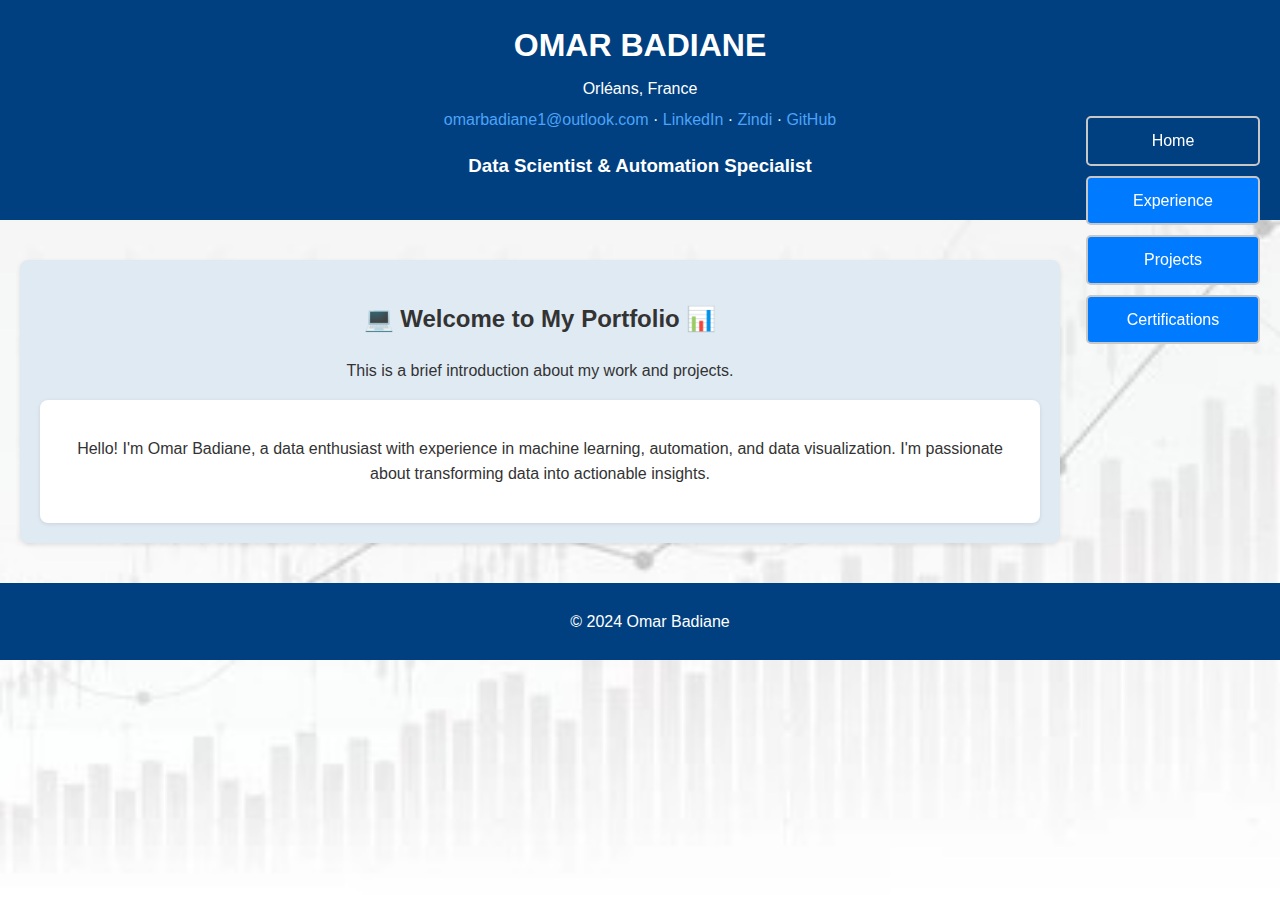
==== index.html @ 169383ca "Initial upload of portfolio files" ====
<!DOCTYPE html>
<html lang="en">
<head>
    <meta charset="UTF-8">
    <meta name="viewport" content="width=device-width, initial-scale=1.0">
    <link rel="stylesheet" href="style.css">
    <title>Omar Badiane's Portfolio</title>
</head>
<body>
    <header>
        <div class="title-section">
            <h1>OMAR BADIANE</h1>
            <p>Orléans, France</p>
            <p>  
                 <a href="mailto:omarbadiane1@outlook.com">omarbadiane1@outlook.com</a> ·
                <a href="https://www.linkedin.com/in/omar-badiane" target="_blank">LinkedIn</a> · 
                <a href="https://zindi.africa/users/SaltigAI" target="_blank">Zindi</a> · 
                <a href="https://github.com/ByNatO/" target="_blank">GitHub</a>
            </p>
        </div>
        <h3>Data Scientist & Automation Specialist</h3>
    </header>
    
    <nav>
        <ul>
            <li><a href="index.html" class="nav-link">Home</a></li>
            <li><a href="experience.html" class="nav-link">Experience</a></li>
            <li><a href="projects.html" class="nav-link">Projects</a></li>
            <li><a href="certifications.html" class="nav-link">Certifications</a></li>
        </ul>
    </nav>

    <main>
        <section class="home-section">
            <h2>💻 Welcome to My Portfolio 📊</h2>
            <p>This is a brief introduction about my work and projects.</p>
            <div class="intro">
                <p>Hello! I'm Omar Badiane, a data enthusiast with experience in machine learning, automation, and data visualization. I'm passionate about transforming data into actionable insights.</p>
            </div>
        </section>
    </main>

    <footer>
        <p>&copy; 2024 Omar Badiane</p>
    </footer>

    <script src="script.js"></script>
</body>
</html>
---- style.css ----
body {
    font-family: 'Poppins', sans-serif;
    line-height: 1.6;
    margin: 0;
    padding: 0;
    background-image: url('data-analysis.jpg');
    background-repeat: no-repeat;
    background-position: center; /* Centers the image */
    background-attachment: fixed; /* Keeps the image fixed when scrolling */
    background-size: auto;
    background-size: cover;
    background-color: #f0f8ff; /* Light blue */
    color: #333;
}

header {
    background-color: #004080; /* Dark blue */
    color: white;
    padding: 20px;
    text-align: center;
}

.title-section {
    margin-bottom: 10px;
}

.title-section h1 {
    margin: 0;
}

.title-section p {
    margin: 5px 0;
}

a {
    color: #4ca3fa; /* Blue link color */
    text-decoration: none;
}

a:hover {
    text-decoration: underline;
}

nav {
    position: fixed;
    right: 20px;
    top: 100px;
}

nav ul {
    list-style-type: none;
    padding: 0;
}

nav li {
    margin: 10px 0;
}

nav a {
    display: inline-block;
    width: 150px;
    background-color: #007bff; /* Button background color */
    color: white; /* Button text color */
    padding: 10px; /* Button padding */
    border: 2px solid rgb(199, 199, 199); /* Button border */
    border-radius: 5px; /* Rounded corners */
    text-align: center; /* Center text */
    text-decoration: none; /* Remove underline */
    transition: background-color 0.3s, transform 0.3s; /* Smooth transitions */
}

nav a:hover {
    background-color: #004080; /* Darker color on hover */
    transform: scale(1.05); /* Slightly enlarge on hover */
}

nav a.active {
    background-color: #004080; /* Dark blue color for the selected button */
    color: white; /* Ensures text color is visible on dark background */
}


main {
    margin-right: 200px; /* Adjusted for fixed nav */
    padding: 20px;
}

.hero-img {
    width: 100%;
    max-width: 600px;
    border-radius: 8px;
    margin-bottom: 20px;
}

.home-section {
    text-align: center;
    margin: 20px 0;
    padding: 20px;
    background-color: #e0eaf3; /* #e9ecef Light background for emphasis */
    border-radius: 8px; /* Rounded corners */
    box-shadow: 0 2px 5px rgba(0, 0, 0, 0.1);
}

.intro {
    background-color: white; /* White background for intro */
    padding: 20px;
    border-radius: 8px;
    box-shadow: 0 1px 4px rgba(0, 0, 0, 0.1);
}

footer {
    text-align: center;
    padding: 10px;
    background-color: #004080; /* Same color as header */
    color: white;
    position: relative;
    bottom: 0;
    width: 100%;
}

.highlight {
    background-color: lightgray; /* Highlight color */
    transition: background-color 0.3s ease; /* Smooth transition for highlights */
}

.card {
    border: 1px solid #ddd;
    padding: 16px;
    margin: 16px 0;
    border-radius: 8px;
    box-shadow: 0 2px 4px rgba(0, 0, 0, 0.1);
}

.certificate-image {
    width: 700px;  /* Set a fixed width */
    height: 500px; /* Set a fixed height */
    object-fit: cover; /* Ensures the image fills the specified dimensions without distortion */
    border-radius: 4px;
    margin-top: 8px;
    box-shadow: 0 2px 4px rgba(0, 0, 0, 0.1);
    
}

.card h3 {
    margin: 8px 0;
}

.credential-link {
    font-weight: bold;
   
}
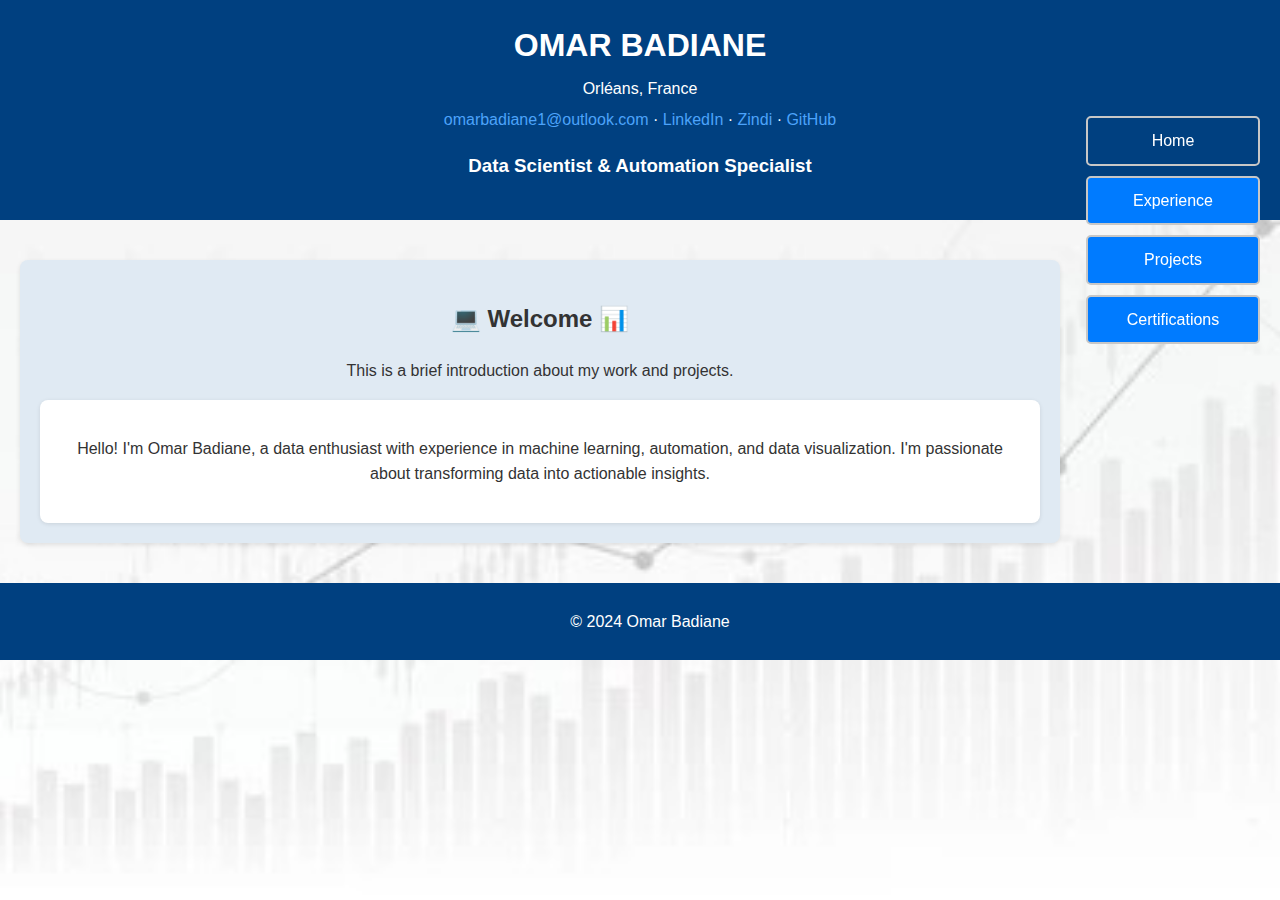
==== commit 06538614: "welcome to index update" ====
--- a/index.html
+++ b/index.html
@@ -32,7 +32,7 @@
 
     <main>
         <section class="home-section">
-            <h2>💻 Welcome to My Portfolio 📊</h2>
+            <h2>💻 Welcome 📊</h2>
             <p>This is a brief introduction about my work and projects.</p>
             <div class="intro">
                 <p>Hello! I'm Omar Badiane, a data enthusiast with experience in machine learning, automation, and data visualization. I'm passionate about transforming data into actionable insights.</p>
--- a/style.css
+++ b/style.css
@@ -149,3 +149,29 @@
     font-weight: bold;
    
 }
+
+
+/* Smaller mobile screens (phones) */
+@media (max-width: 480px) {
+    /* Further reduce font size */
+    .title-section h1 {
+        font-size: 20px;
+    }
+
+    .title-section p {
+        font-size: 12px;
+    }
+
+    /* Compact padding for smaller screens */
+    body {
+        padding: 5px;
+    }
+
+    main {
+        padding: 10px;
+    }
+
+    footer {
+        font-size: 12px;
+    }
+}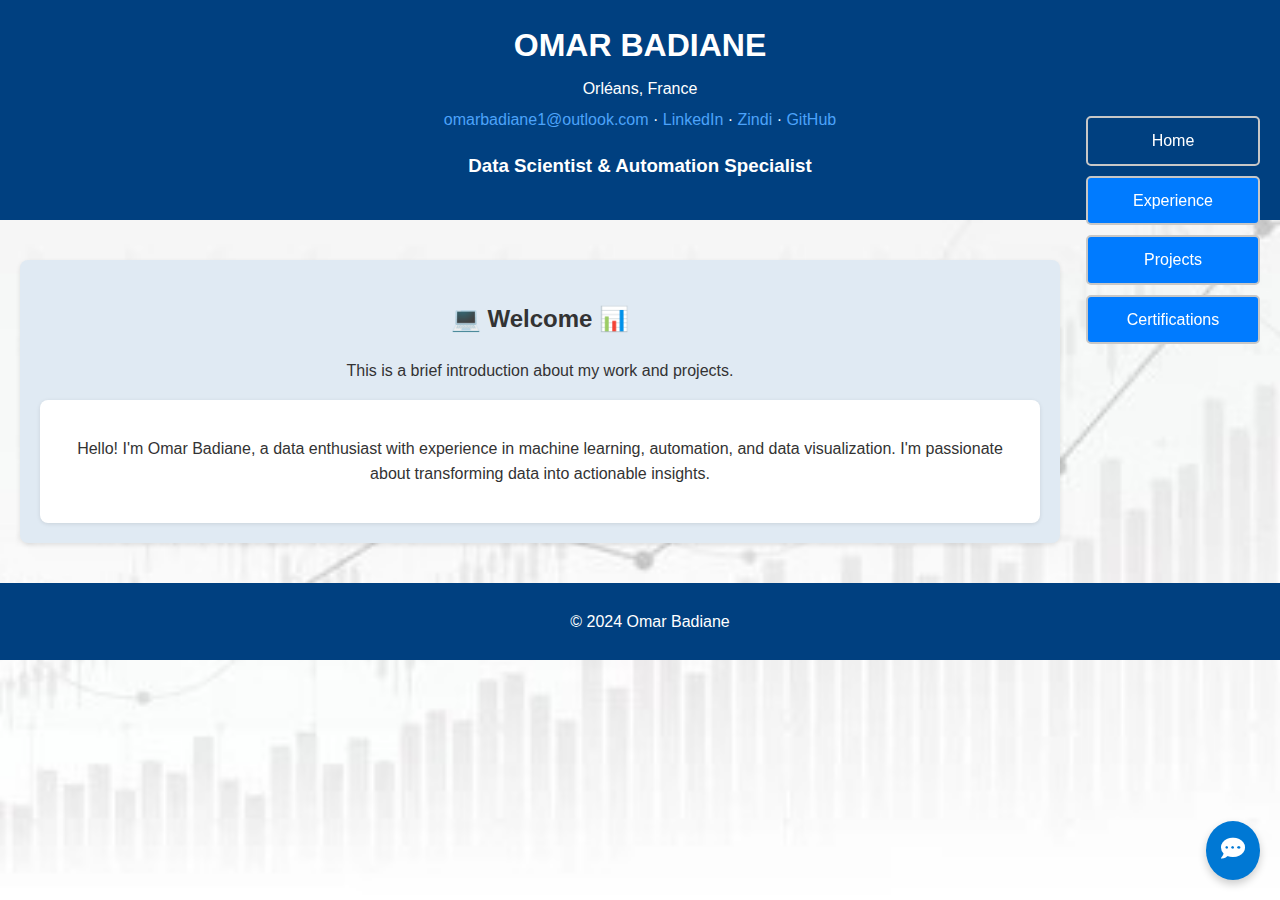
==== commit 8822b5ac: "Adding chatbot" ====
--- a/index.html
+++ b/index.html
@@ -4,6 +4,7 @@
     <meta charset="UTF-8">
     <meta name="viewport" content="width=device-width, initial-scale=1.0">
     <link rel="stylesheet" href="style.css">
+    <link rel="stylesheet" href="https://cdnjs.cloudflare.com/ajax/libs/font-awesome/6.0.0/css/all.min.css">
     <title>Omar Badiane's Portfolio</title>
 </head>
 <body>
@@ -44,6 +45,16 @@
         <p>&copy; 2024 Omar Badiane</p>
     </footer>
 
+    <!-- Chat Icon -->
+    <div id="chat-icon" onclick="toggleChat()">
+        <i class="fas fa-comment-dots"></i>
+    </div>
+
+    <!-- Chatbot Container -->
+    <div id="chatbot-container" style="display: none;">
+        <iframe src="https://copilotstudio.microsoft.com/environments/Default-05f72987-73cf-4b9b-b550-26a9418868f7/bots/cr978_agent/webchat?__version__=2" frameborder="0" style="width: 100%; height: 100%;"></iframe>
+    </div>
+
     <script src="script.js"></script>
 </body>
 </html>
--- a/style.css
+++ b/style.css
@@ -174,4 +174,93 @@
     footer {
         font-size: 12px;
     }
+}
+
+
+.project-image {
+    width: 100%;
+    max-width: 500px;
+    height: auto;
+    margin: 10px auto;
+    display: block;
+    border-radius: 8px;
+}
+
+
+/* Modal styling */
+.modal {
+    display: none; /* Hidden by default */
+    position: fixed;
+    z-index: 1000; /* Place it on top */
+    padding-top: 60px;
+    left: 0;
+    top: 0;
+    width: 100%;
+    height: 100%;
+    overflow: auto;
+    background-color: rgba(0, 0, 0, 0.9); /* Dark background */
+}
+
+.modal-content {
+    margin: auto;
+    display: block;
+    width: 80%;
+    max-width: 800px;
+}
+
+.modal-content:hover {
+    cursor: zoom-out;
+}
+
+
+.image-container {
+    position: relative;
+    display: inline-block;
+    text-align: center;
+}
+
+.click-note {
+    font-size: 0.85em;
+    color: #555;
+    margin-top: 5px;
+}
+
+/* Chat Icon */
+#chat-icon {
+    position: fixed;
+    bottom: 20px;
+    right: 20px;
+    background-color: #0078d4;
+    color: white;
+    padding: 15px;
+    border-radius: 50%;
+    cursor: pointer;
+    box-shadow: 0 4px 8px rgba(0, 0, 0, 0.2);
+    z-index: 1000;
+}
+
+#chat-icon i {
+    font-size: 24px;
+}
+
+/* Chatbot Container */
+#chatbot-container {
+    position: fixed;
+    bottom: 80px;
+    right: 20px;
+    width: 350px;
+    height: 500px;
+    background-color: white;
+    border: 1px solid #ccc;
+    border-radius: 10px;
+    box-shadow: 0 4px 8px rgba(0, 0, 0, 0.2);
+    z-index: 1000;
+    display: none;
+}
+
+#chatbot-container iframe {
+    width: 100%;
+    height: 100%;
+    border: none;
+    border-radius: 10px;
 }